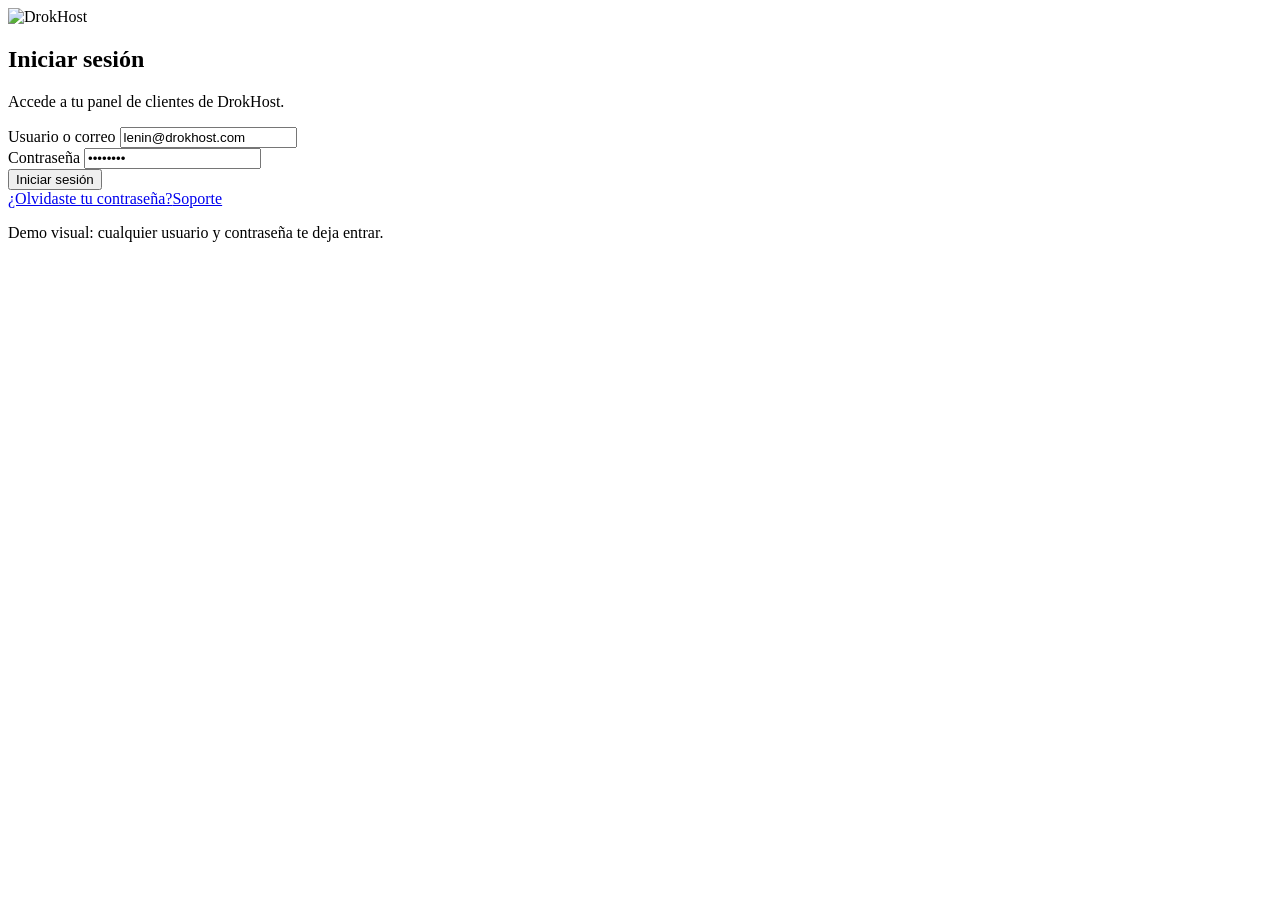
==== index.html @ 9e278982 "Add files via upload" ====
<!DOCTYPE html>
<html lang="es">
<head>
  <meta charset="utf-8">
  <meta name="viewport" content="width=device-width, initial-scale=1">
  <title>Iniciar sesión | DrokHost</title>
  <link rel="icon" href="assets/img/favicon.png">
  <link rel="stylesheet" href="assets/css/style.css">
</head>
<body class="login-body">
  <div class="login-top" id="loginTop"></div>
  <main class="login">
    <div class="login-box">
      <img class="login-logo" src="assets/img/logo.webp" alt="DrokHost">
      <form class="card" id="loginForm" autocomplete="off">
        <h2>Iniciar sesión</h2>
        <p class="s">Accede a tu panel de clientes de DrokHost.</p>
        <div class="field">
          <label for="user">Usuario o correo</label>
          <input class="input" id="user" value="lenin@drokhost.com" required>
        </div>
        <div class="field">
          <label for="pass">Contraseña</label>
          <input class="input" id="pass" type="password" value="demo1234" required>
        </div>
        <button class="btn gold" type="submit">Iniciar sesión</button>
        <div class="links"><a href="#" id="forgot">¿Olvidaste tu contraseña?</a><a href="https://discord.gg/6SJ6KHDfQ" target="_blank" rel="noopener">Soporte</a></div>
        <p class="demo-note">Demo visual: cualquier usuario y contraseña te deja entrar.</p>
      </form>
    </div>
  </main>
  <footer class="footer" id="footer"></footer>
  <script src="assets/js/app.js"></script>
  <script>
    document.getElementById('loginTop').innerHTML = DH.discordPill();
    DH.renderFooter();
    document.getElementById('forgot').addEventListener('click', function (e) { e.preventDefault(); DH.toast('Demo: recuperación de contraseña no disponible.'); });
    document.getElementById('loginForm').addEventListener('submit', function (e) {
      e.preventDefault();
      try { sessionStorage.setItem('dh_demo_auth', '1'); } catch (err) {}
      location.href = 'dashboard.html';
    });
  </script>
</body>
</html>
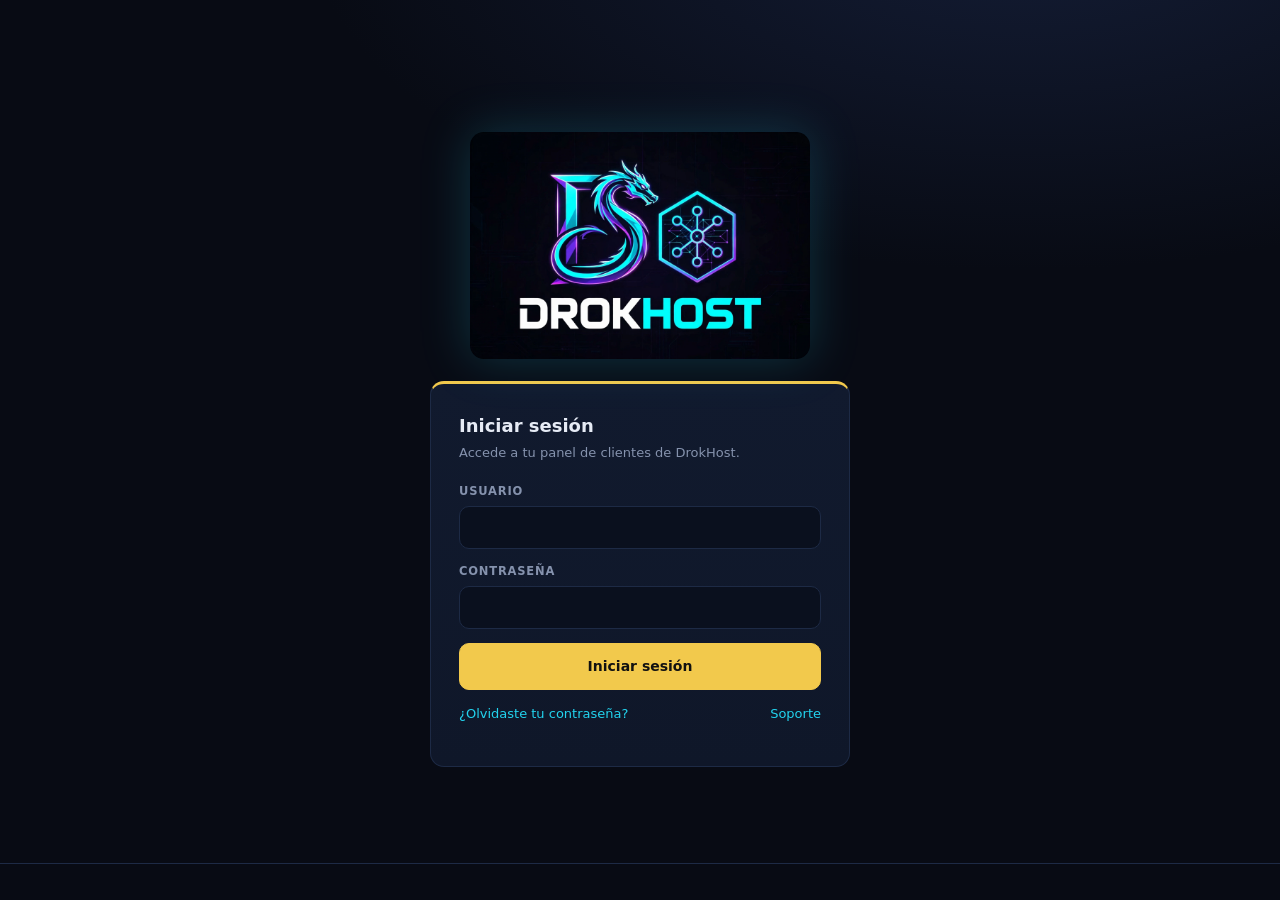
==== commit a3350ac8: "Publicar demo funcional: index.html (login con admin/drokhost)" ====
--- a/index.html
+++ b/index.html
@@ -12,33 +12,44 @@
   <main class="login">
     <div class="login-box">
       <img class="login-logo" src="assets/img/logo.webp" alt="DrokHost">
-      <form class="card" id="loginForm" autocomplete="off">
+      <form class="card" id="loginForm" autocomplete="on" novalidate>
         <h2>Iniciar sesión</h2>
         <p class="s">Accede a tu panel de clientes de DrokHost.</p>
+        <div class="err" id="err"></div>
         <div class="field">
-          <label for="user">Usuario o correo</label>
-          <input class="input" id="user" value="lenin@drokhost.com" required>
+          <label for="user">Usuario</label>
+          <input class="input" id="user" autocomplete="username" required>
         </div>
         <div class="field">
           <label for="pass">Contraseña</label>
-          <input class="input" id="pass" type="password" value="demo1234" required>
+          <input class="input" id="pass" type="password" autocomplete="current-password" required>
         </div>
         <button class="btn gold" type="submit">Iniciar sesión</button>
         <div class="links"><a href="#" id="forgot">¿Olvidaste tu contraseña?</a><a href="https://discord.gg/6SJ6KHDfQ" target="_blank" rel="noopener">Soporte</a></div>
-        <p class="demo-note">Demo visual: cualquier usuario y contraseña te deja entrar.</p>
+        <p class="demo-note" id="hint"></p>
       </form>
     </div>
   </main>
   <footer class="footer" id="footer"></footer>
   <script src="assets/js/app.js"></script>
+  <script src="assets/js/store.js"></script>
   <script>
+    if (DB.isAuth()) location.replace('dashboard.html');
     document.getElementById('loginTop').innerHTML = DH.discordPill();
     DH.renderFooter();
-    document.getElementById('forgot').addEventListener('click', function (e) { e.preventDefault(); DH.toast('Demo: recuperación de contraseña no disponible.'); });
+    if (!DB.data.admin.changed) document.getElementById('hint').textContent = 'Acceso inicial: admin / drokhost (cámbialo en Mi cuenta).';
+    document.getElementById('user').focus();
+    document.getElementById('forgot').addEventListener('click', function (e) {
+      e.preventDefault();
+      DH.modal({ title: 'Recuperar acceso', submit: false,
+        body: '<p>Este panel guarda los datos en este navegador. Si olvidaste la contraseña, puedes restablecer el panel a sus valores de fábrica (se borran servidores y archivos guardados aquí).</p><button type="button" class="btn red" id="rst">Restablecer panel</button>' });
+      document.getElementById('rst').onclick = function () { DB.resetAll(); location.reload(); };
+    });
     document.getElementById('loginForm').addEventListener('submit', function (e) {
       e.preventDefault();
-      try { sessionStorage.setItem('dh_demo_auth', '1'); } catch (err) {}
-      location.href = 'dashboard.html';
+      var u = document.getElementById('user').value, p = document.getElementById('pass').value;
+      if (DB.login(u, p)) location.href = 'dashboard.html';
+      else { document.getElementById('err').textContent = 'Usuario o contraseña incorrectos.'; document.getElementById('pass').value = ''; }
     });
   </script>
 </body>
--- a/assets/css/style.css
+++ b/assets/css/style.css
@@ -0,0 +1,152 @@
+/* DrokHost Panel — Demo (tema oscuro estilo Nebula) */
+:root{
+  --bg:#080b14; --bg2:#0d1220; --card:#111a2e; --card2:#0f1729; --line:#1d2a45;
+  --text:#e6ebf5; --muted:#8592ad; --gold:#f2c94c; --cyan:#22d3ee; --purple:#8b5cf6;
+  --green:#22c55e; --red:#ef4444; --amber:#f59e0b; --radius:14px;
+}
+*{box-sizing:border-box;margin:0;padding:0}
+html,body{height:100%}
+body{background:radial-gradient(1200px 600px at 80% -10%,#141d36 0%,transparent 60%),var(--bg);color:var(--text);
+  font-family:"Inter","Segoe UI",system-ui,-apple-system,Roboto,sans-serif;font-size:14px;line-height:1.5}
+a{color:var(--cyan);text-decoration:none}
+button{font:inherit;cursor:pointer}
+.mono{font-family:"JetBrains Mono","Fira Code",Consolas,monospace}
+svg.i{width:20px;height:20px;stroke:currentColor;fill:none;stroke-width:2;stroke-linecap:round;stroke-linejoin:round;flex-shrink:0}
+
+/* ---------- Layout ---------- */
+.app{display:flex;min-height:100vh}
+.sidebar{position:fixed;inset:0 auto 0 0;width:76px;background:var(--bg2);border-right:1px solid var(--line);
+  display:flex;flex-direction:column;align-items:center;padding:14px 0;gap:6px;z-index:20}
+.sidebar .brand{width:48px;height:48px;border-radius:12px;overflow:hidden;margin-bottom:12px;box-shadow:0 0 18px #22d3ee33}
+.sidebar .brand img{width:100%;height:100%;object-fit:cover}
+.sidebar .sep{width:34px;height:1px;background:var(--line);margin:6px 0}
+.sidebar .spacer{flex:1}
+.nav-btn{position:relative;width:46px;height:46px;border-radius:12px;display:grid;place-items:center;color:var(--muted);
+  border:1px solid transparent;background:none;transition:.15s}
+.nav-btn:hover{color:var(--text);background:#16213a}
+.nav-btn.active{color:var(--gold);background:#1a2440;border-color:#f2c94c55;box-shadow:inset 3px 0 0 var(--gold)}
+.nav-btn::after{content:attr(data-label);position:absolute;left:58px;top:50%;transform:translateY(-50%) translateX(-6px);
+  background:#1b2742;color:var(--text);padding:6px 10px;border-radius:8px;font-size:12.5px;white-space:nowrap;
+  border:1px solid var(--line);opacity:0;pointer-events:none;transition:.15s;box-shadow:0 6px 20px #0008}
+.nav-btn:hover::after{opacity:1;transform:translateY(-50%) translateX(0)}
+
+.main{flex:1;margin-left:76px;display:flex;flex-direction:column;min-width:0}
+.topbar{display:flex;align-items:center;justify-content:space-between;gap:16px;padding:18px 32px}
+.topbar h1{font-size:20px;font-weight:700}
+.topbar .sub{color:var(--muted);font-size:13px}
+.topbar .right{display:flex;align-items:center;gap:12px}
+.pill-discord{display:inline-flex;align-items:center;gap:8px;padding:8px 18px;border-radius:999px;color:#fff;font-weight:600;
+  background:linear-gradient(135deg,#5865f2,#7c3aed);box-shadow:0 4px 18px #5865f255;transition:.15s}
+.pill-discord:hover{filter:brightness(1.12);transform:translateY(-1px)}
+.avatar{width:36px;height:36px;border-radius:50%;background:linear-gradient(135deg,var(--cyan),var(--purple));display:grid;place-items:center;font-weight:700;color:#081018}
+.content{flex:1;padding:4px 32px 28px;width:100%;max-width:1400px}
+.footer{padding:18px 32px;color:var(--muted);font-size:12.5px;text-align:center;border-top:1px solid var(--line)}
+.footer a{color:var(--muted)} .footer a:hover{color:var(--text)}
+
+/* ---------- Cards ---------- */
+.card{background:linear-gradient(180deg,var(--card),var(--card2));border:1px solid var(--line);border-top:3px solid var(--gold);
+  border-radius:var(--radius);padding:18px}
+.card h3{font-size:14px;font-weight:600;margin-bottom:12px;display:flex;align-items:center;gap:8px}
+.card h3 .i{color:var(--gold)}
+.grid{display:grid;gap:16px}
+.section-title{font-size:13px;text-transform:uppercase;letter-spacing:.08em;color:var(--muted);margin:22px 0 12px}
+
+/* server cards (dashboard) */
+.srv-list{display:grid;gap:14px}
+.srv{color:var(--text);display:grid;grid-template-columns:auto 1fr repeat(3,minmax(120px,170px)) auto;align-items:center;gap:20px;
+  cursor:pointer;transition:.15s}
+.srv:hover{transform:translateY(-2px);border-color:#2b3d63;box-shadow:0 10px 30px #0006}
+.srv .ico{width:46px;height:46px;border-radius:12px;background:#18233d;display:grid;place-items:center;color:var(--cyan)}
+.srv .name{font-weight:700;font-size:15.5px}
+.srv .desc{color:var(--muted);font-size:12.5px}
+.metric .lbl{color:var(--muted);font-size:11.5px;text-transform:uppercase;letter-spacing:.06em;display:flex;align-items:center;gap:6px}
+.metric .lbl .i{width:14px;height:14px}
+.metric .val{font-weight:600;margin-top:2px}
+.bar{height:5px;border-radius:9px;background:#1c2944;margin-top:6px;overflow:hidden}
+.bar>span{display:block;height:100%;border-radius:9px;background:linear-gradient(90deg,var(--cyan),var(--purple))}
+.status{display:inline-flex;align-items:center;gap:7px;font-weight:600;font-size:12.5px;padding:5px 12px;border-radius:999px}
+.status::before{content:"";width:8px;height:8px;border-radius:50%;background:currentColor;box-shadow:0 0 10px currentColor}
+.status.online{color:var(--green);background:#22c55e1a}
+.status.offline{color:var(--red);background:#ef44441a}
+.status.starting{color:var(--amber);background:#f59e0b1a}
+
+/* ---------- Server view ---------- */
+.srv-head{display:flex;align-items:center;justify-content:space-between;gap:16px;flex-wrap:wrap;margin-bottom:16px}
+.srv-head .t{display:flex;align-items:center;gap:12px}
+.srv-head h2{font-size:22px}
+.power{display:flex;gap:8px}
+.btn{display:inline-flex;align-items:center;gap:8px;padding:9px 18px;border-radius:10px;border:1px solid var(--line);
+  background:#16213a;color:var(--text);font-weight:600;transition:.15s}
+.btn:hover:not(:disabled){filter:brightness(1.2)}
+.btn:disabled{opacity:.4;cursor:not-allowed}
+.btn.green{background:#16a34a;border-color:#22c55e}
+.btn.gray{background:#334155;border-color:#475569}
+.btn.red{background:#b91c1c;border-color:#ef4444}
+.btn.gold{background:var(--gold);border-color:var(--gold);color:#111}
+.btn.sm{padding:6px 12px;font-size:12.5px}
+
+.console-wrap{display:grid;grid-template-columns:1fr 300px;gap:16px}
+.console{background:#05070d;border:1px solid var(--line);border-top:3px solid var(--gold);border-radius:var(--radius);
+  display:flex;flex-direction:column;height:460px;overflow:hidden}
+.console .out{flex:1;overflow-y:auto;padding:14px 16px;font-size:12.8px;line-height:1.65;white-space:pre-wrap;word-break:break-word;color:#cfd8ea}
+.console .out .d{color:#f2c94c} .console .out .c{color:var(--cyan)} .console .out .ok{color:#4ade80} .console .out .er{color:#f87171} .console .out .mu{color:#64748b}
+.console .in{display:flex;align-items:center;border-top:1px solid var(--line);background:#0a0f1b}
+.console .in span{padding:0 10px 0 16px;color:var(--gold)}
+.console .in input{flex:1;background:none;border:0;outline:0;color:var(--text);padding:12px 12px 12px 0;font-size:13px}
+.stats{display:grid;gap:10px;align-content:start}
+.stat{display:flex;align-items:center;gap:12px;padding:12px 14px}
+.stat .si{width:38px;height:38px;border-radius:10px;background:#18233d;display:grid;place-items:center;color:var(--gold)}
+.stat .k{color:var(--muted);font-size:11.5px;text-transform:uppercase;letter-spacing:.06em}
+.stat .v{font-weight:600;font-size:14px}
+.charts{display:grid;grid-template-columns:repeat(3,1fr);gap:16px;margin-top:16px}
+.chart canvas{width:100%;height:150px;display:block}
+.chart .h{display:flex;justify-content:space-between;align-items:center;margin-bottom:8px}
+.chart .h b{font-size:13.5px} .chart .h span{color:var(--muted);font-size:12.5px}
+
+/* tables / lists */
+.table{width:100%;border-collapse:collapse}
+.table th{text-align:left;color:var(--muted);font-size:11.5px;text-transform:uppercase;letter-spacing:.06em;font-weight:600;padding:10px 12px;border-bottom:1px solid var(--line)}
+.table td{padding:12px;border-bottom:1px solid #18233a}
+.table tr:hover td{background:#141e34}
+.table td .row{display:flex;align-items:center;gap:10px}
+.table td .i{color:var(--gold)}
+.toolbar{display:flex;justify-content:space-between;align-items:center;gap:12px;margin-bottom:14px;flex-wrap:wrap}
+.crumb{color:var(--muted)} .crumb b{color:var(--text)}
+.tag{display:inline-block;padding:3px 9px;border-radius:7px;font-size:11.5px;background:#1b2742;color:var(--muted);border:1px solid var(--line)}
+.tag.gold{color:var(--gold);border-color:#f2c94c55}
+.tag.green{color:var(--green);border-color:#22c55e55}
+.empty{text-align:center;color:var(--muted);padding:40px 10px}
+.field{display:grid;gap:6px;margin-bottom:14px}
+.field label{font-size:11.5px;text-transform:uppercase;letter-spacing:.07em;color:var(--muted);font-weight:600}
+.field small{color:var(--muted);font-size:12px}
+.input{width:100%;background:#0a101e;border:1px solid var(--line);border-radius:10px;padding:10px 12px;color:var(--text);outline:0;font:inherit}
+.input:focus{border-color:var(--gold);box-shadow:0 0 0 3px #f2c94c22}
+.startup-cmd{background:#05070d;border:1px solid var(--line);border-radius:10px;padding:14px;font-size:13px;color:#cfd8ea}
+.two{display:grid;grid-template-columns:1fr 1fr;gap:16px}
+.activity li{list-style:none;display:flex;gap:12px;padding:12px 0;border-bottom:1px solid #18233a}
+.activity li:last-child{border:0}
+.activity .dot{width:34px;height:34px;border-radius:50%;background:#18233d;display:grid;place-items:center;color:var(--cyan);flex-shrink:0}
+.activity .when{color:var(--muted);font-size:12px}
+.toast{position:fixed;right:24px;bottom:24px;background:#1b2742;border:1px solid var(--line);border-left:3px solid var(--gold);
+  padding:12px 16px;border-radius:10px;box-shadow:0 10px 30px #0008;opacity:0;transform:translateY(10px);transition:.25s;z-index:50}
+.toast.show{opacity:1;transform:none}
+
+/* ---------- Login ---------- */
+.login-body{display:flex;flex-direction:column;min-height:100vh}
+.login{flex:1;display:grid;place-items:center;padding:30px 16px}
+.login-box{width:100%;max-width:420px}
+.login-logo{display:block;width:100%;max-width:340px;margin:0 auto 22px;border-radius:14px;filter:drop-shadow(0 0 24px #22d3ee33)}
+.login .card{padding:28px}
+.login h2{font-size:18px;margin-bottom:4px}
+.login p.s{color:var(--muted);margin-bottom:20px;font-size:13px}
+.login .btn{width:100%;justify-content:center;padding:12px}
+.login .links{display:flex;justify-content:space-between;margin-top:14px;font-size:13px}
+.demo-note{margin-top:14px;text-align:center;color:var(--muted);font-size:12px}
+.login-top{display:flex;justify-content:flex-end;padding:18px 24px}
+
+/* ---------- Responsive ---------- */
+@media(max-width:1100px){.console-wrap{grid-template-columns:1fr}.stats{grid-template-columns:repeat(2,1fr)}.charts{grid-template-columns:1fr}
+  .srv{grid-template-columns:auto 1fr auto}.srv .metric{display:none}}
+@media(max-width:700px){.sidebar{width:60px}.main{margin-left:60px}.nav-btn{width:40px;height:40px}.sidebar .brand{width:40px;height:40px}
+  .content,.topbar,.footer{padding-left:16px;padding-right:16px}.two{grid-template-columns:1fr}.stats{grid-template-columns:1fr}
+  .pill-discord span{display:none}.table th:nth-child(n+3),.table td:nth-child(n+3){display:none}}
